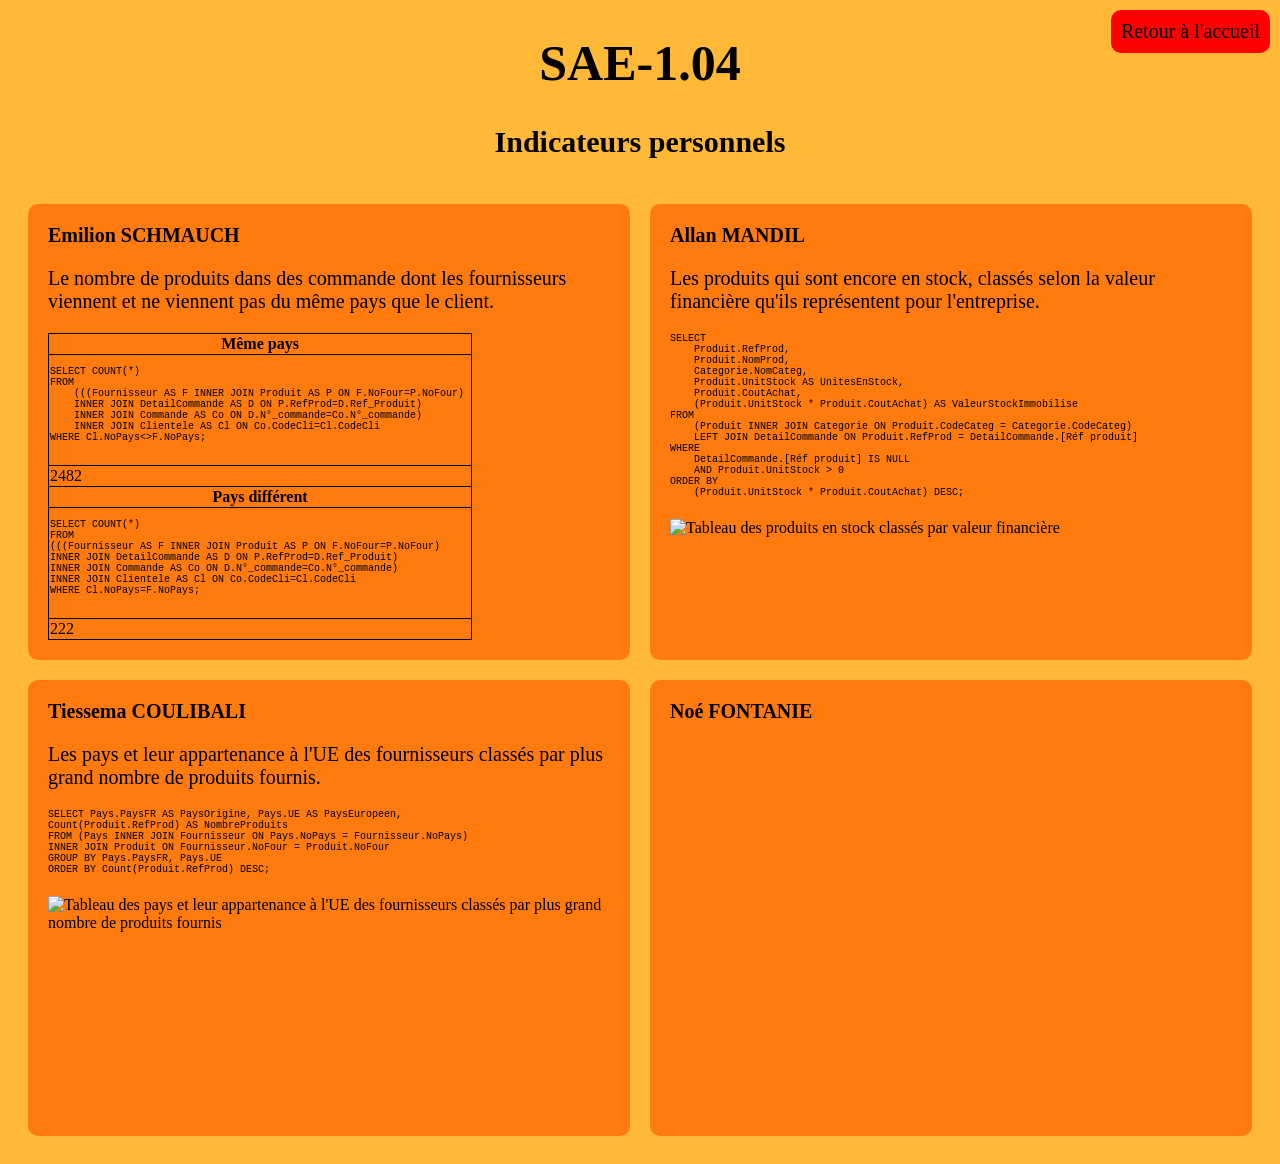
==== indicateurs.html @ 6a1d8b1b "Add initial structure for indicateurs.html" ====
<!DOCTYPE html>
<html lang="fr">
<head>
    <meta charset="UTF-8">
    <meta name="viewport" content="width=device-width, initial-scale=1.0">
    <title>SAE-1.04</title>
    <link rel="stylesheet" href="style.css">
</head>
<body>
    <a class="retour" href="index.html">Retour à l'accueil</a>
    <header>
        <h1 class="titre">SAE-1.04</h1>
        <h2 class="titre">Indicateurs personnels</h2>
    </header>
    <main class="grid">
     <section class="grid-item">
        <strong>Emilion SCHMAUCH</strong>
        <p>
            Le nombre de produits dans des commande dont les fournisseurs viennent et ne viennent pas du même pays que le client.
        </p>
        <table>
            <tr>
                <th>Même pays</th>
            </tr>
            <tr>
                <td>
                    <pre class="indicateurs_sql">
SELECT COUNT(*)
FROM 
    (((Fournisseur AS F INNER JOIN Produit AS P ON F.NoFour=P.NoFour) 
    INNER JOIN DetailCommande AS D ON P.RefProd=D.Ref_Produit) 
    INNER JOIN Commande AS Co ON D.N°_commande=Co.N°_commande) 
    INNER JOIN Clientele AS Cl ON Co.CodeCli=Cl.CodeCli
WHERE Cl.NoPays<>F.NoPays;
                    </pre>
                </td>
            </tr>
            <tr>
                <td>2482</td>
            </tr>
            <tr>
                <th>Pays différent</th>
            </tr>
                <td>
                    <pre class="indicateurs_sql">
SELECT COUNT(*)
FROM 
(((Fournisseur AS F INNER JOIN Produit AS P ON F.NoFour=P.NoFour) 
INNER JOIN DetailCommande AS D ON P.RefProd=D.Ref_Produit) 
INNER JOIN Commande AS Co ON D.N°_commande=Co.N°_commande) 
INNER JOIN Clientele AS Cl ON Co.CodeCli=Cl.CodeCli
WHERE Cl.NoPays=F.NoPays;
                    </pre>
                </td>
            </tr>
            
                <td>222</td>
            </tr>
        </table>
    </section>
    <section class="grid-item">
        <strong>Allan MANDIL</strong>
        <p>
            Les produits qui sont encore en stock, classés selon la valeur financière qu'ils représentent pour l'entreprise.
        </p>
        <pre class="indicateurs_sql">
SELECT
    Produit.RefProd,
    Produit.NomProd,
    Categorie.NomCateg,
    Produit.UnitStock AS UnitesEnStock,
    Produit.CoutAchat,
    (Produit.UnitStock * Produit.CoutAchat) AS ValeurStockImmobilise
FROM
    (Produit INNER JOIN Categorie ON Produit.CodeCateg = Categorie.CodeCateg)
    LEFT JOIN DetailCommande ON Produit.RefProd = DetailCommande.[Réf produit]
WHERE
    DetailCommande.[Réf produit] IS NULL
    AND Produit.UnitStock > 0
ORDER BY
    (Produit.UnitStock * Produit.CoutAchat) DESC;
        </pre>
        <img src="C:\Users\Emilion\Desktop\IUT\SAÉ\SAÉ 1.04 (Données)\Rapport collectif\Resultats_id_Allan.png" alt="Tableau des produits en stock classés par valeur financière" class="indicateur_image">
     </section>
    <section class="grid-item">
        <strong>Tiessema COULIBALI</strong>
        <p>Les pays et leur appartenance à l'UE des fournisseurs classés par plus grand nombre de produits fournis.</p>
        <pre class="indicateurs_sql">
SELECT Pays.PaysFR AS PaysOrigine, Pays.UE AS PaysEuropeen, 
Count(Produit.RefProd) AS NombreProduits
FROM (Pays INNER JOIN Fournisseur ON Pays.NoPays = Fournisseur.NoPays) 
INNER JOIN Produit ON Fournisseur.NoFour = Produit.NoFour
GROUP BY Pays.PaysFR, Pays.UE
ORDER BY Count(Produit.RefProd) DESC;
        </pre>
        <img src="C:\Users\Emilion\Desktop\IUT\SAÉ\SAÉ 1.04 (Données)\Rapport collectif\Resultats_id_Tiessema.png" alt="Tableau des pays et leur appartenance à l'UE des fournisseurs classés par plus grand nombre de produits fournis" class="indicateur_image">
    </section>
    
        <section class="grid-item">
            <strong>Noé FONTANIE</strong>
            <p></p>
        </section>
    </main>
</body>
</html>
---- style.css ----
body{
   background-color: #ffb937;
}
.titre{
   text-align: center;
}
a{
   text-decoration: none;
   color: #000000;
   padding: 10px;
   background-color: red;
   border-radius: 10px;
   font-size: 20px;
   
}
a:hover{
      background-color: black;
      color: white;
   }
li{
   list-style-type: none;
   text-align: center;   
   margin: 30px;
}
.retour{
   position:fixed;
   z-index: 9999;
   top: 10px;
   right: 10px;
}
h1{
   text-align: center;
   font-size: 50px;
}
h2{
   text-align: center;
   font-size: 30px;
}
h3{
   text-align: center;
   font-size: 20px;
}
p, strong, pre{
   font-size: 20px;
}
.grid{
   display: grid;
   grid-template-columns: repeat(2, 1fr);
   grid-template-rows: repeat(2, 1fr);
   gap: 20px;
   padding: 20px;
}
.grid-item{
   padding: 20px;
   background-color: #ff7a0efa;
   border-radius: 10px;
}
table,tr,th,td{
   border-collapse: collapse;
   border: 1px solid #000000;
}
.indicateurs_sql{
   font-size: 10px;
}
.indicateur_image{
   max-width: 100%;
   height: auto;
}


@media (max-width: 768px) {
   .grid {
      grid-template-columns: 1fr;
      grid-template-rows: repeat(4, 1fr);
   }
}
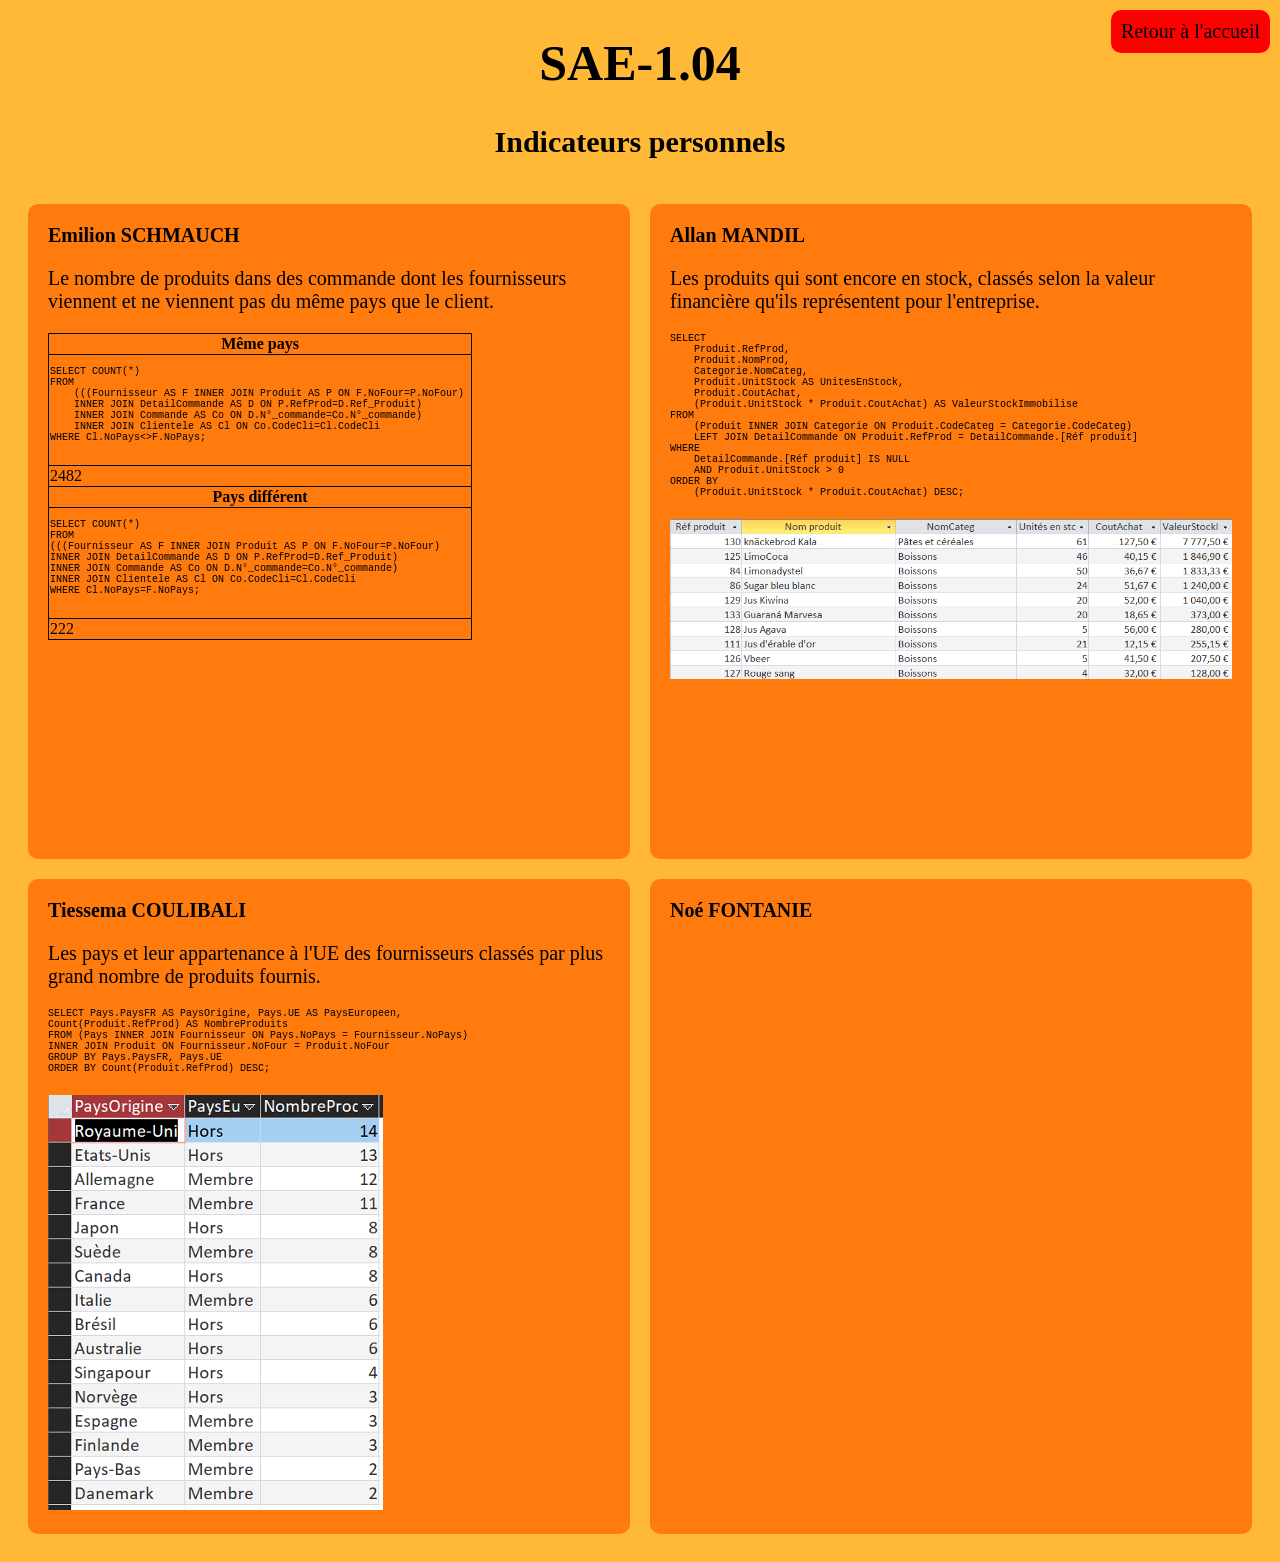
==== commit b0f74a3a: "Update image paths in indicateurs.html" ====
--- a/indicateurs.html
+++ b/indicateurs.html
@@ -80,7 +80,7 @@
 ORDER BY
     (Produit.UnitStock * Produit.CoutAchat) DESC;
         </pre>
-        <img src="C:\Users\Emilion\Desktop\IUT\SAÉ\SAÉ 1.04 (Données)\Rapport collectif\Resultats_id_Allan.png" alt="Tableau des produits en stock classés par valeur financière" class="indicateur_image">
+        <img src="Resultats_id_Allan.png" alt="Tableau des produits en stock classés par valeur financière" class="indicateur_image">
      </section>
     <section class="grid-item">
         <strong>Tiessema COULIBALI</strong>
@@ -93,7 +93,7 @@
 GROUP BY Pays.PaysFR, Pays.UE
 ORDER BY Count(Produit.RefProd) DESC;
         </pre>
-        <img src="C:\Users\Emilion\Desktop\IUT\SAÉ\SAÉ 1.04 (Données)\Rapport collectif\Resultats_id_Tiessema.png" alt="Tableau des pays et leur appartenance à l'UE des fournisseurs classés par plus grand nombre de produits fournis" class="indicateur_image">
+        <img src="Resultats_id_Tiessema.png" alt="Tableau des pays et leur appartenance à l'UE des fournisseurs classés par plus grand nombre de produits fournis" class="indicateur_image">
     </section>
     
         <section class="grid-item">
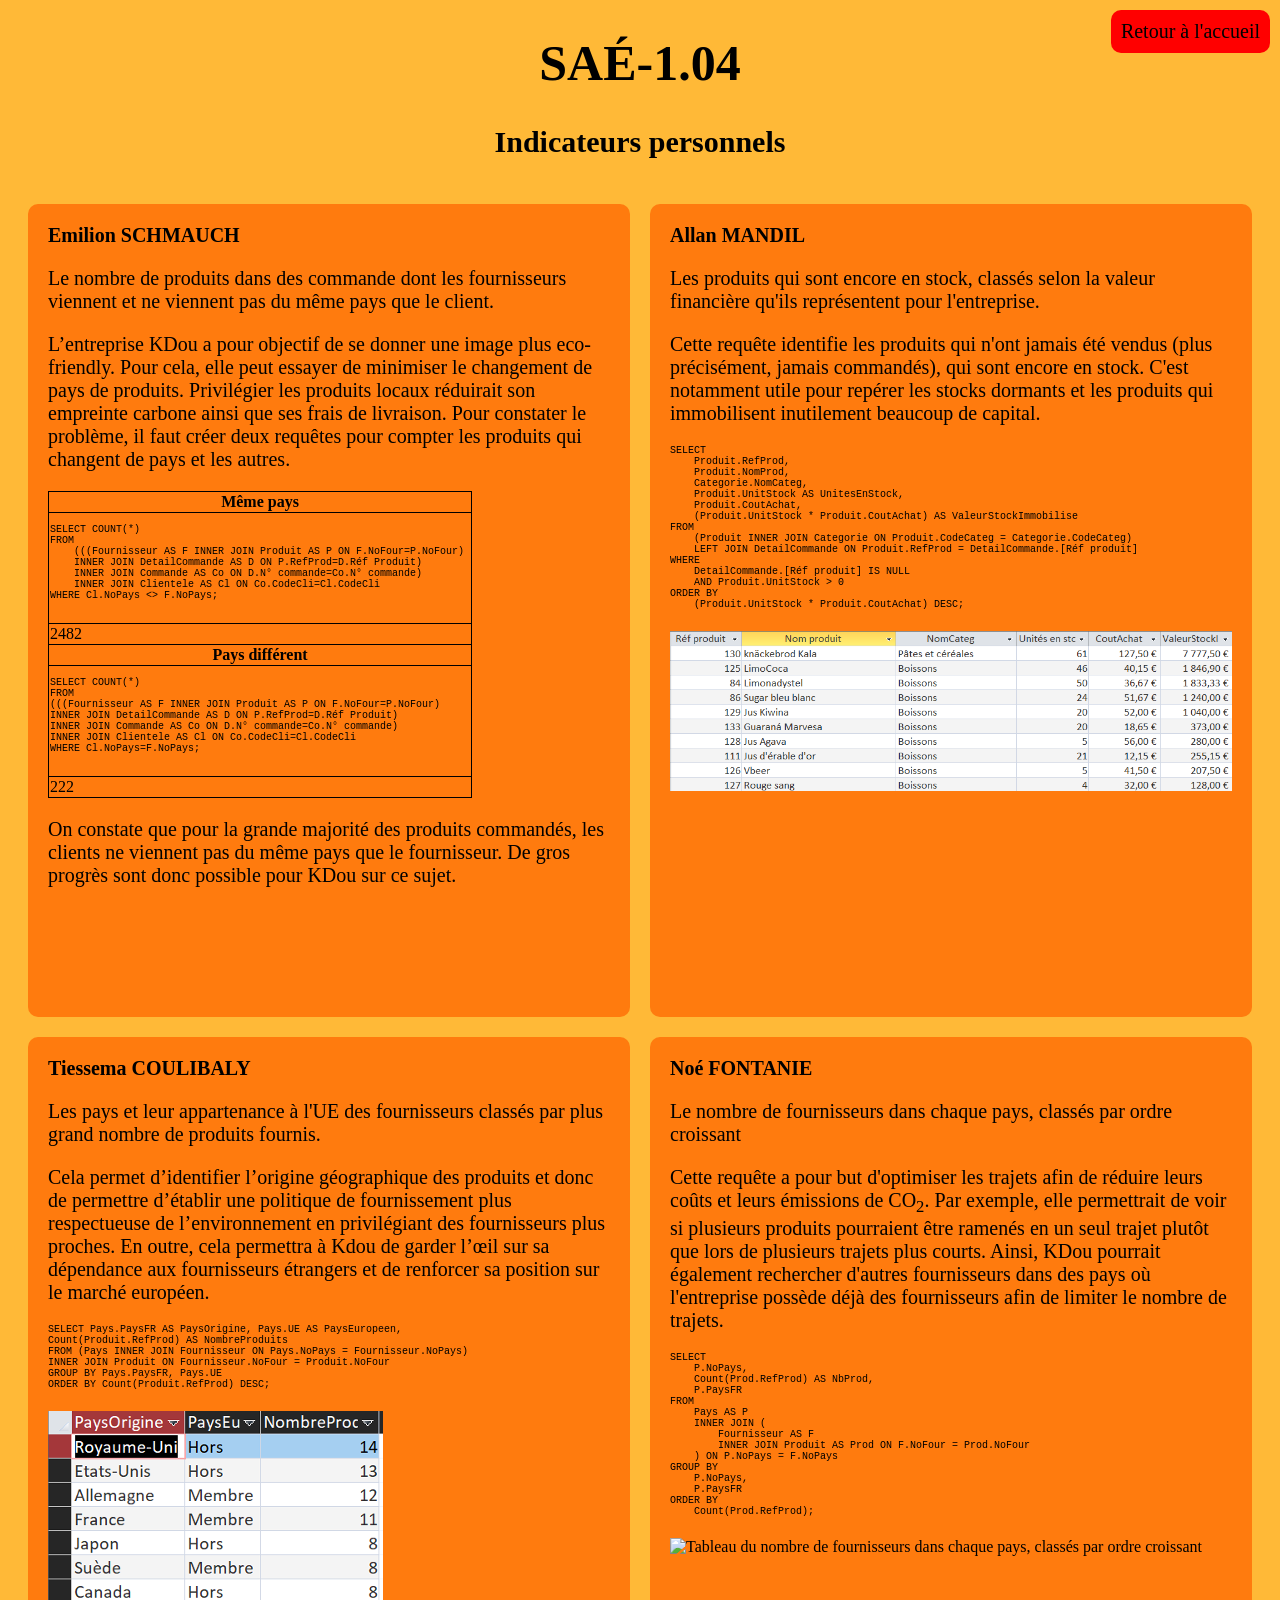
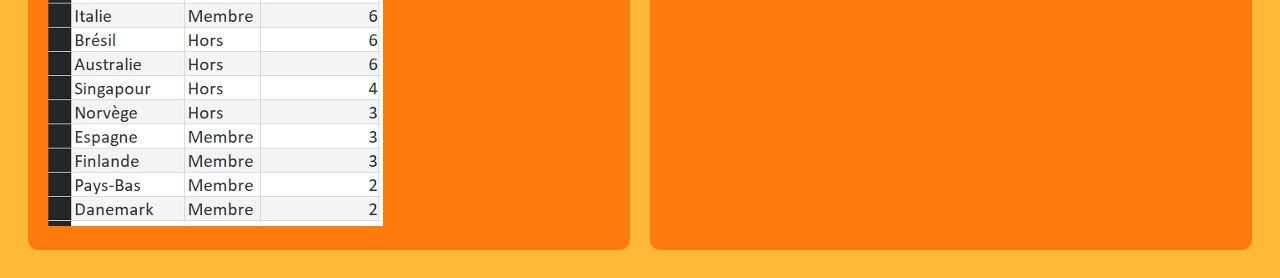
==== commit 48cb3ce5: "Update titles and improve HTML structure" ====
--- a/indicateurs.html
+++ b/indicateurs.html
@@ -3,13 +3,13 @@
 <head>
     <meta charset="UTF-8">
     <meta name="viewport" content="width=device-width, initial-scale=1.0">
-    <title>SAE-1.04</title>
+    <title>SAÉ-1.04</title>
     <link rel="stylesheet" href="style.css">
 </head>
 <body>
     <a class="retour" href="index.html">Retour à l'accueil</a>
     <header>
-        <h1 class="titre">SAE-1.04</h1>
+        <h1 class="titre">SAÉ-1.04</h1>
         <h2 class="titre">Indicateurs personnels</h2>
     </header>
     <main class="grid">
@@ -18,52 +18,66 @@
         <p>
             Le nombre de produits dans des commande dont les fournisseurs viennent et ne viennent pas du même pays que le client.
         </p>
+        <p class="indicateurs_pourquoi">
+            L’entreprise KDou a pour objectif de se donner une image plus eco-friendly. Pour cela, elle peut essayer de 
+            minimiser le changement de pays de produits. Privilégier les produits locaux réduirait son empreinte carbone 
+            ainsi que ses frais de livraison. Pour constater le problème, il faut créer deux requêtes pour compter les produits 
+            qui changent de pays et les autres.
+        </p>
         <table>
             <tr>
-                <th>Même pays</th>
+                <th scope="col">Même pays</th>
             </tr>
             <tr>
                 <td>
-                    <pre class="indicateurs_sql">
+                    <code> <pre class="indicateurs_sql">
 SELECT COUNT(*)
 FROM 
     (((Fournisseur AS F INNER JOIN Produit AS P ON F.NoFour=P.NoFour) 
-    INNER JOIN DetailCommande AS D ON P.RefProd=D.Ref_Produit) 
-    INNER JOIN Commande AS Co ON D.N°_commande=Co.N°_commande) 
+    INNER JOIN DetailCommande AS D ON P.RefProd=D.Réf Produit) 
+    INNER JOIN Commande AS Co ON D.N° commande=Co.N° commande) 
     INNER JOIN Clientele AS Cl ON Co.CodeCli=Cl.CodeCli
-WHERE Cl.NoPays<>F.NoPays;
-                    </pre>
+WHERE Cl.NoPays &lt;&gt; F.NoPays;
+                    </pre></code>
                 </td>
             </tr>
             <tr>
                 <td>2482</td>
             </tr>
             <tr>
-                <th>Pays différent</th>
+                <th scope="col">Pays différent</th>
             </tr>
                 <td>
-                    <pre class="indicateurs_sql">
+                    <code> <pre class="indicateurs_sql">
 SELECT COUNT(*)
 FROM 
 (((Fournisseur AS F INNER JOIN Produit AS P ON F.NoFour=P.NoFour) 
-INNER JOIN DetailCommande AS D ON P.RefProd=D.Ref_Produit) 
-INNER JOIN Commande AS Co ON D.N°_commande=Co.N°_commande) 
+INNER JOIN DetailCommande AS D ON P.RefProd=D.Réf Produit) 
+INNER JOIN Commande AS Co ON D.N° commande=Co.N° commande) 
 INNER JOIN Clientele AS Cl ON Co.CodeCli=Cl.CodeCli
 WHERE Cl.NoPays=F.NoPays;
-                    </pre>
+                    </pre></code>
                 </td>
             </tr>
             
                 <td>222</td>
             </tr>
         </table>
+        <p class="indicateurs_pourquoi">
+            On constate que pour la grande majorité des produits commandés, les clients ne viennent pas du même pays que le 
+            fournisseur. De gros progrès sont donc possible pour KDou sur ce sujet.
+        </p>
     </section>
     <section class="grid-item">
         <strong>Allan MANDIL</strong>
         <p>
             Les produits qui sont encore en stock, classés selon la valeur financière qu'ils représentent pour l'entreprise.
         </p>
-        <pre class="indicateurs_sql">
+        <p class="indicateurs_pourquoi">
+        Cette requête identifie les produits qui n'ont jamais été vendus (plus précisément, jamais commandés), qui sont encore en stock.
+        C'est notamment utile pour repérer les stocks dormants et les produits qui immobilisent inutilement beaucoup de capital.    
+        </p>
+        <code> <pre class="indicateurs_sql">
 SELECT
     Produit.RefProd,
     Produit.NomProd,
@@ -79,26 +93,57 @@
     AND Produit.UnitStock > 0
 ORDER BY
     (Produit.UnitStock * Produit.CoutAchat) DESC;
-        </pre>
+        </pre></code>
         <img src="Resultats_id_Allan.png" alt="Tableau des produits en stock classés par valeur financière" class="indicateur_image">
      </section>
     <section class="grid-item">
-        <strong>Tiessema COULIBALI</strong>
+        <strong>Tiessema COULIBALY</strong>
         <p>Les pays et leur appartenance à l'UE des fournisseurs classés par plus grand nombre de produits fournis.</p>
-        <pre class="indicateurs_sql">
+        <p class="indicateurs_pourquoi">
+            Cela permet d’identifier l’origine géographique des produits et donc de permettre d’établir 
+            une politique de fournissement plus respectueuse de l’environnement en privilégiant 
+            des fournisseurs plus proches. En outre, cela permettra à Kdou de garder l’œil sur sa 
+            dépendance aux fournisseurs étrangers et de renforcer sa position sur le marché 
+            européen.
+            </p>
+        <code> <pre class="indicateurs_sql">
 SELECT Pays.PaysFR AS PaysOrigine, Pays.UE AS PaysEuropeen, 
 Count(Produit.RefProd) AS NombreProduits
 FROM (Pays INNER JOIN Fournisseur ON Pays.NoPays = Fournisseur.NoPays) 
 INNER JOIN Produit ON Fournisseur.NoFour = Produit.NoFour
 GROUP BY Pays.PaysFR, Pays.UE
 ORDER BY Count(Produit.RefProd) DESC;
-        </pre>
-        <img src="Resultats_id_Tiessema.png" alt="Tableau des pays et leur appartenance à l'UE des fournisseurs classés par plus grand nombre de produits fournis" class="indicateur_image">
-    </section>
+        </pre></code>
+                <img id="img_id_Tiessema" src="Resultats_id_Tiessema.png" alt="Tableau des pays et leur appartenance à l'UE des fournisseurs classés par plus grand nombre de produits fournis" class="indicateur_image">
+            </section>
     
         <section class="grid-item">
             <strong>Noé FONTANIE</strong>
-            <p></p>
+            <p>Le nombre de fournisseurs dans chaque pays, classés par ordre croissant</p>
+            <p class="indicateurs_pourquoi">
+                Cette requête a pour but d'optimiser les trajets afin de réduire leurs coûts et leurs émissions de CO<sub>2</sub>.
+                Par exemple, elle permettrait de voir si plusieurs produits pourraient être ramenés en un seul trajet 
+                plutôt que lors de plusieurs trajets plus courts. Ainsi, KDou pourrait également rechercher d'autres 
+                fournisseurs dans des pays où l'entreprise possède déjà des fournisseurs afin de limiter le nombre de trajets.
+            </p>
+            <code> <pre class="indicateurs_sql">
+SELECT
+    P.NoPays,
+    Count(Prod.RefProd) AS NbProd,
+    P.PaysFR
+FROM
+    Pays AS P
+    INNER JOIN (
+        Fournisseur AS F
+        INNER JOIN Produit AS Prod ON F.NoFour = Prod.NoFour
+    ) ON P.NoPays = F.NoPays
+GROUP BY
+    P.NoPays,
+    P.PaysFR
+ORDER BY
+    Count(Prod.RefProd);
+        </pre></code>
+            <img id="img_id_Noé" src="Resultats_id_Noé.png" alt="Tableau du nombre de fournisseurs dans chaque pays, classés par ordre croissant" class="indicateur_image">
         </section>
     </main>
 </body>
